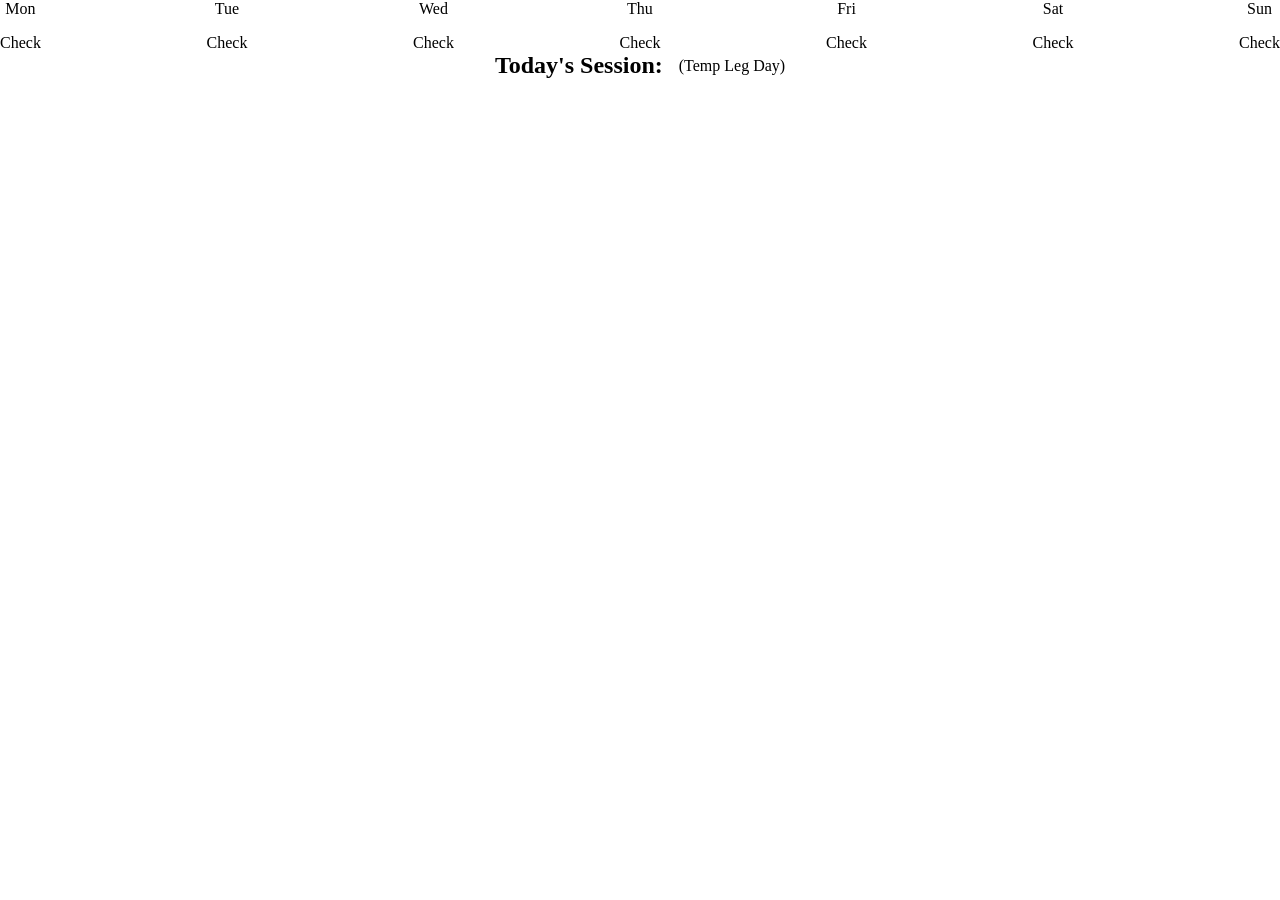
==== app.html @ 6fcd4730 "Add daily session title section with basic styling The title for the daily session was added (Ex: Le" ====
<!DOCTYPE html>
<html lang="en">
     <head>
          <meta charset="UTF-8">
          <title>FitBro</title>
          <link rel="stylesheet" href="./css/app.css">
     </head>

     <body>
          <div class="app">

               <section id="calendar-section">
               </section>

               <section id="daily-session-section">

                    <section class="calendar-header">
                         <div class="calendar-row">
                              <div class="calendar-day-column">
                                   <p class="dalendar-day">
                                        Mon
                                   </p>

                                   <span class="check-status">
                                        Check
                                   </span>
                              </div>

                              
                              <div class="calendar-day-column">
                                   <p class="dalendar-day">
                                        Tue
                                   </p>

                                   <span class="check-status">
                                        Check
                                   </span>
                              </div>

                              <div class="calendar-day-column">
                                   <p class="dalendar-day">
                                        Wed
                                   </p>

                                   <span class="check-status">
                                        Check
                                   </span>
                              </div>

                              <div class="calendar-day-column">
                                   <p class="dalendar-day">
                                        Thu
                                   </p>

                                   <span class="check-status">
                                        Check
                                   </span>
                              </div>

                              <div class="calendar-day-column">
                                   <p class="dalendar-day">
                                        Fri
                                   </p>

                                   <span class="check-status">
                                        Check
                                   </span>
                              </div>

                              <div class="calendar-day-column">
                                   <p class="dalendar-day">
                                        Sat
                                   </p>

                                   <span class="check-status">
                                        Check
                                   </span>
                              </div>

                              <div class="calendar-day-column">
                                   <p class="dalendar-day">
                                        Sun
                                   </p>

                                   <span class="check-status">
                                        Check
                                   </span>
                              </div>

                         </div>
                    </section>

                    <section class="session-title">
                         <div class="session-text">
                              <h2 class="today-text">
                                   Today's Session: 
                              </h2>

                              <span class="js-day">
                                   (Temp Leg Day)
                              </span>
                         </div>
                    </section>

               </section>

               <section id="ask-ai-session">
               </section>

               <section id="user-settings-section">
               </section>
          </div>
     </body>
</html>
---- css/app.css ----
* {
     margin: 0px;
     padding: 0px;
     box-sizing: border-box;
     /* color: red; */
}

.calendar-header {
     /* border: 3px solid black; */
     /* display: flex; */
}

.calendar-row {
     /* border: 3px solid blue; */
     display: flex;
     justify-content: space-between;
     text-align: center;
}

.calendar-day-column {
     /* border: 3px solid red; */
     display: flex;
     flex-direction: column;
     gap: 1rem;
}

.calendar-day {

}

.check-status {

}

.session-title {
     /* border: 3px solid black; */
     display: flex;
     justify-content: center;
}

.session-text {
     /* border: 3px solid red; */
     display: flex;
     align-items: center;
     gap: 1rem;
}

.today-text {
     /* border: 3px solid blue; */
}

.js-day {
     /* border: 3px solid green; */
}
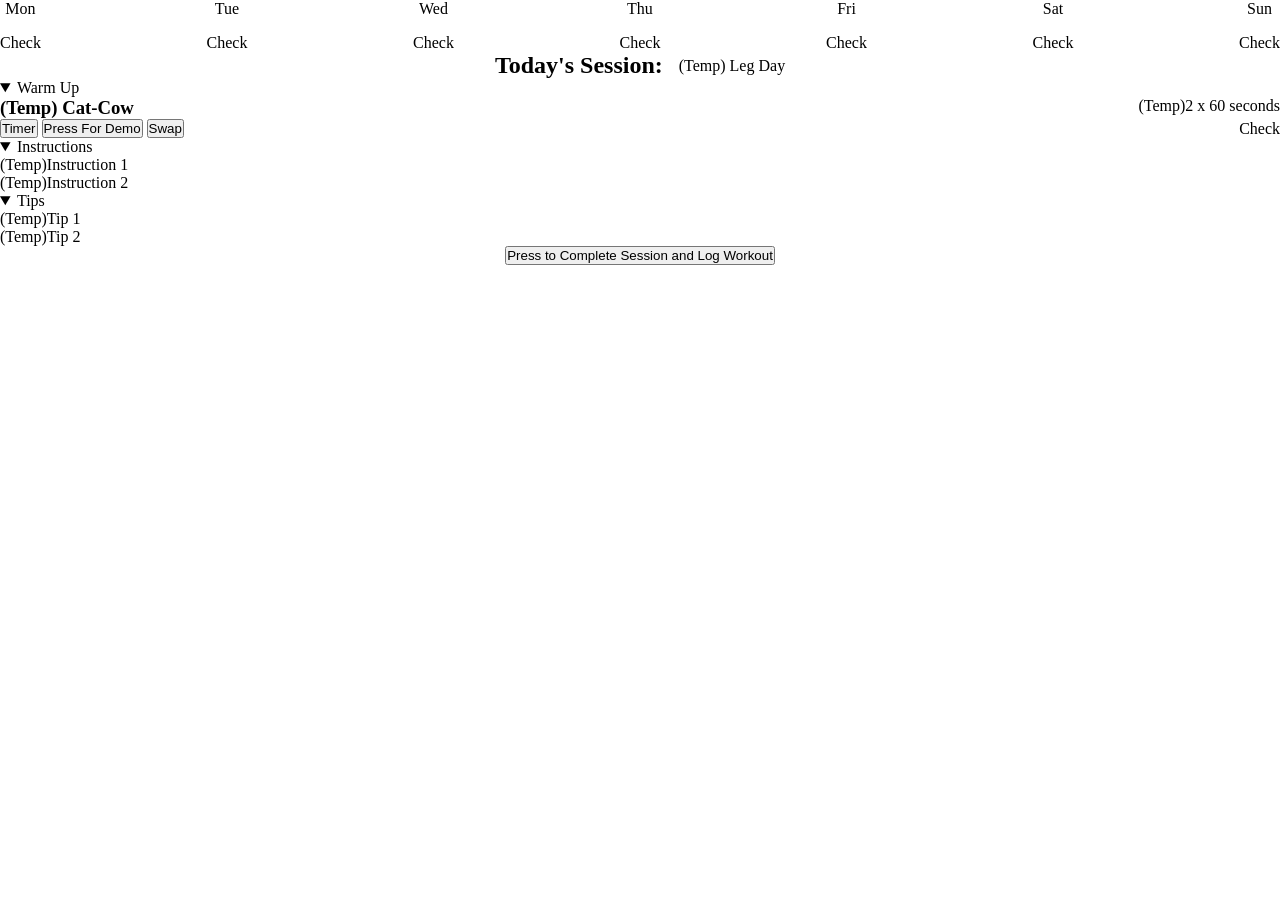
==== commit 11cd2c2f: "Add exercises for sessions and the log button A shell of the complete exercise box was created. Plac" ====
--- a/app.html
+++ b/app.html
@@ -97,10 +97,92 @@
                               </h2>
 
                               <span class="js-day">
-                                   (Temp Leg Day)
+                                   (Temp) Leg Day
                               </span>
                          </div>
                     </section>
+
+                    <section class="exercise-container">
+                         <!-- Add open to the details to always show drop down -->
+                         <details class="exercise-phase" open>
+                              <summary class="warm-up js-phase">
+                                   Warm Up
+                              </summary>
+
+                              <div class="phase-exercises">
+                                   <div class="exercise-top">
+                                        <h3 class="js-exercise-title">
+                                             (Temp) Cat-Cow
+                                        </h3>
+
+                                        <p class="js-exercise-sets-reps">
+                                             (Temp)2 x 60 seconds
+                                        </p>
+                                   </div>
+
+                                   <div class="exercise-middle">
+                                        <div class="middle-left">
+                                             <button class="timer">
+                                                  Timer
+                                             </button>
+
+                                             <button class="demo">
+                                                  Press For Demo
+                                             </button>
+
+                                             <button class="swap">
+                                                  Swap
+                                             </button>
+                                        </div>
+
+                                        <span class="exercise-check-status">
+                                             Check
+                                        </span>
+                                   </div>
+
+                                   <div class="exercise-bottom">
+                                        <details class="instructions-container" open>
+                                             <summary class="instructions">
+                                                  Instructions
+                                             </summary>
+
+                                             <ol class="instructions-list">
+                                                  <li class="js-instructions-list-item">
+                                                       (Temp)Instruction 1
+                                                  </li>
+
+                                                  <li class="js-instructions-list-item">
+                                                       (Temp)Instruction 2
+                                                  </li>
+                                             </ol>
+                                        </details>
+
+                                        <details class="tips-container" open>
+                                             <summary class="summary-tips">
+                                                  Tips
+                                             </summary>
+
+                                             <ul class="tips-list">
+                                                  <li class="js-tips-list-item">
+                                                       (Temp)Tip 1
+                                                  </li>
+
+                                                  <li class="js-tips-list-item">
+                                                       (Temp)Tip 2
+                                                  </li>
+                                             </ul>
+                                        </details>
+                                   </div>
+                              </div>
+                         </details>
+
+                    </section>
+
+                    <div class="log-workout-container">
+                              <button class="log-workout-button">
+                                   Press to Complete Session and Log Workout
+                              </button>
+                         </div>
 
                </section>
 
--- a/css/app.css
+++ b/css/app.css
@@ -51,4 +51,78 @@
 
 .js-day {
      /* border: 3px solid green; */
+}
+
+.exercise-container {
+     /* border: 3px solid black; */
+     display: flex;
+}
+
+.exercise-phase {
+     /* border: 3px solid red; */
+     width: 100%;
+}
+
+.js-phase {
+     /* border: 3px solid blue; */
+}
+
+.exercise-top {
+     /* border: 3px solid green; */
+     display: flex;
+     justify-content: space-between;
+}
+
+.js-exercise-title {
+}
+
+.js-exercise-sets-reps {
+
+}
+
+.exercise-middle {
+     /* border: 3px solid hotpink; */
+     display: flex;
+     align-items: center;
+     justify-content: space-between;
+}
+
+.middle-left {
+     /* border: 3px solid rgb(0, 89, 124); */
+}
+
+.exercise-bottom {
+     /* border: 3px solid yellow; */
+}
+
+.instructions-container {
+     /* border: 3px solid red; */
+}
+
+.instructions {
+     /* border: 3px solid rgb(26, 39, 6); */
+}
+
+.instructions-list {
+     /* border: 3px solid darkcyan; */
+}
+
+.tips-container {
+     /* border: 3px solid blue; */
+}
+
+.tips {
+     /* border: 3px solid darkgoldenrod; */
+}
+
+.tips-list {
+     /* border: 3px solid lightgreen; */
+}
+
+.log-workout-container {
+     display: flex;
+     justify-content: center;
+}
+
+.log-workout-button {
 }
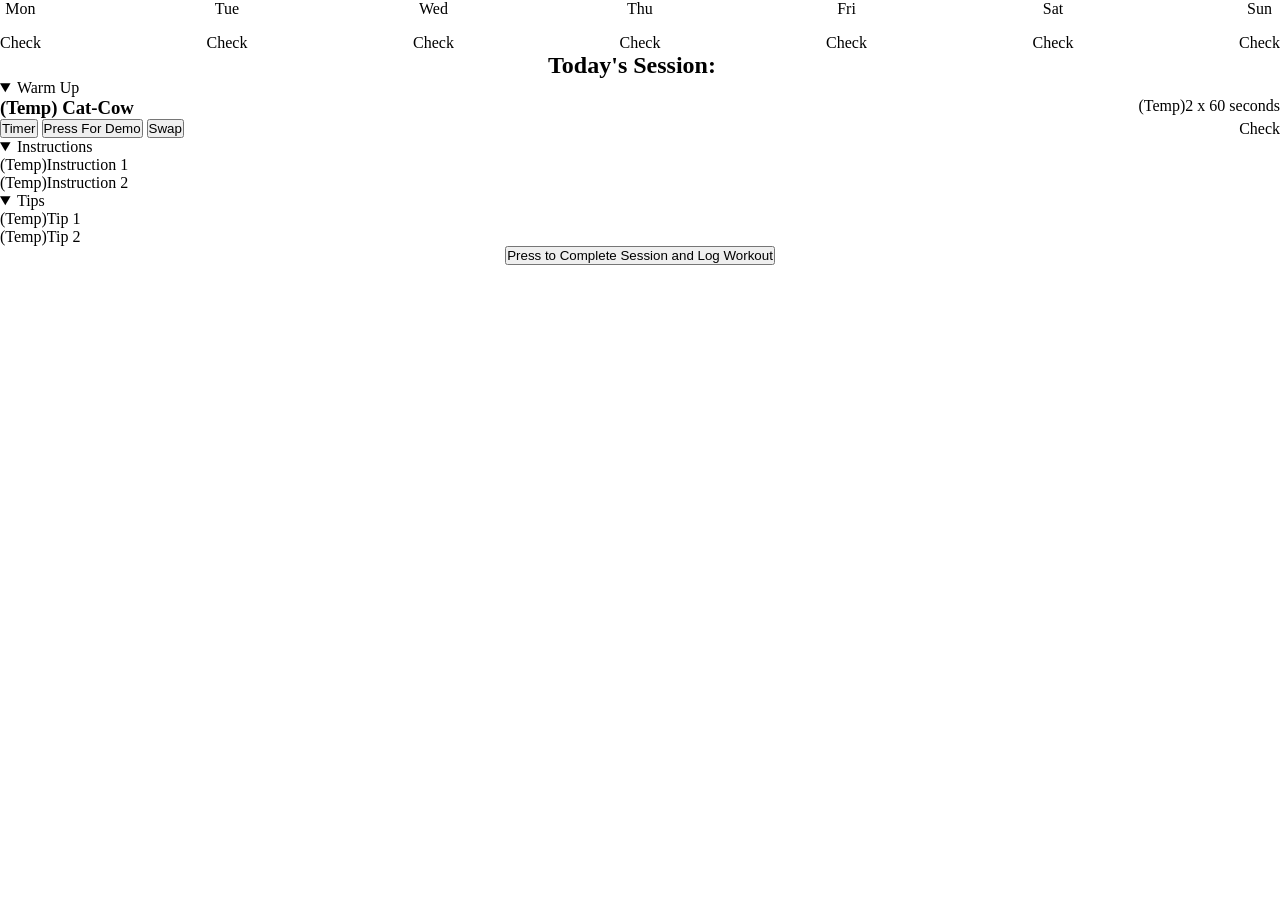
==== commit 85376a1d: "Correct javaScript source path The javaScript source path was replaced with the correct link, and th" ====
--- a/app.html
+++ b/app.html
@@ -4,6 +4,7 @@
           <meta charset="UTF-8">
           <title>FitBro</title>
           <link rel="stylesheet" href="./css/app.css">
+          <script src="./js/app.js" defer></script>
      </head>
 
      <body>
@@ -96,9 +97,9 @@
                                    Today's Session: 
                               </h2>
 
-                              <span class="js-day">
-                                   (Temp) Leg Day
-                              </span>
+                              <h2 class="js-day">
+                                   
+                              </h2>
                          </div>
                     </section>
 
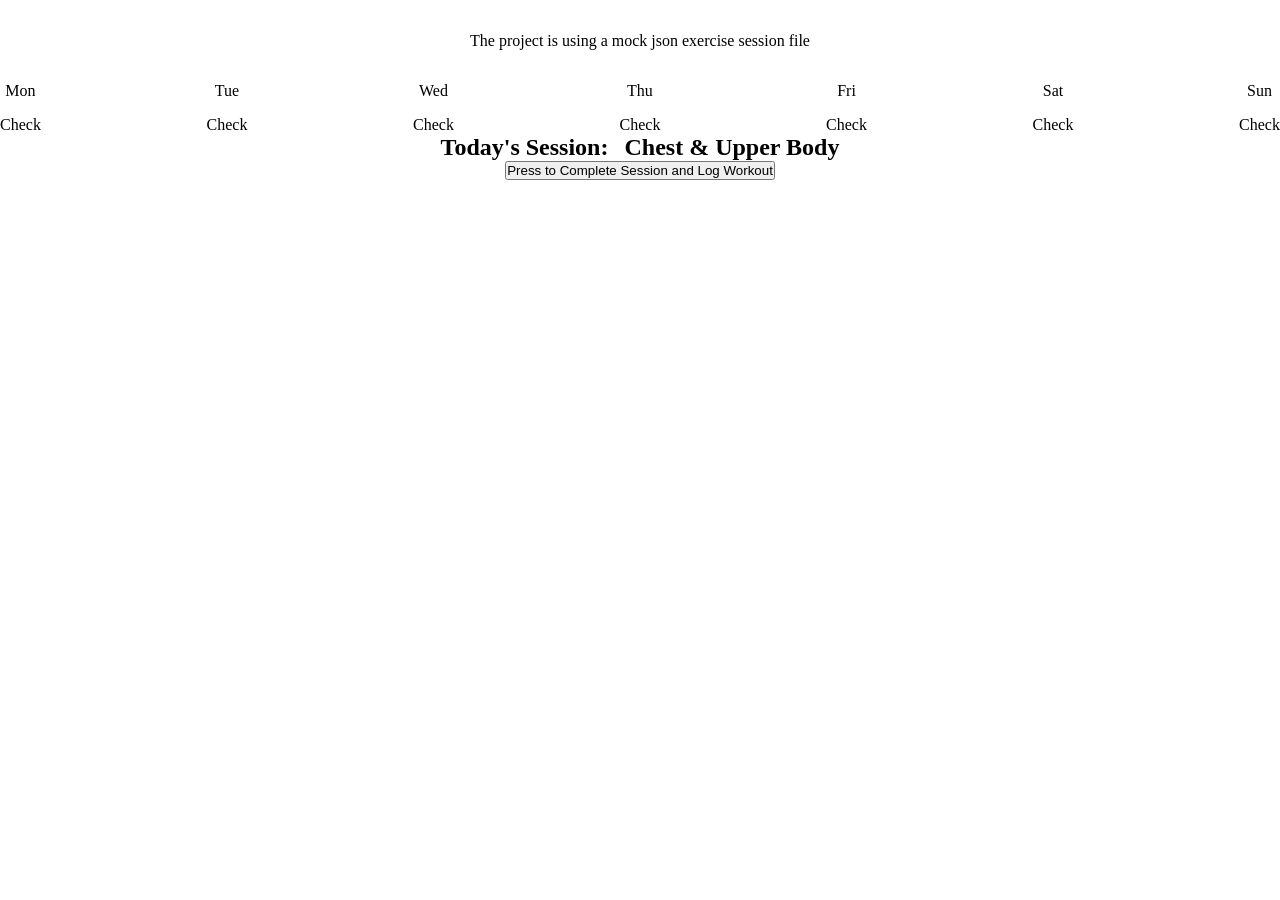
==== commit 34bcc1ff: "Fix structure of elements and any typos A note was added at the top of the page to let viewers know " ====
--- a/app.html
+++ b/app.html
@@ -8,6 +8,8 @@
      </head>
 
      <body>
+          <p class="demo-text" style="text-align: center; margin: 2rem;">The project is using a mock json exercise session file</p>
+
           <div class="app">
 
                <section id="calendar-section">
@@ -29,7 +31,7 @@
 
                               
                               <div class="calendar-day-column">
-                                   <p class="dalendar-day">
+                                   <p class="calendar-day">
                                         Tue
                                    </p>
 
@@ -104,78 +106,7 @@
                     </section>
 
                     <section class="exercise-container">
-                         <!-- Add open to the details to always show drop down -->
-                         <details class="exercise-phase" open>
-                              <summary class="warm-up js-phase">
-                                   Warm Up
-                              </summary>
-
-                              <div class="phase-exercises">
-                                   <div class="exercise-top">
-                                        <h3 class="js-exercise-title">
-                                             (Temp) Cat-Cow
-                                        </h3>
-
-                                        <p class="js-exercise-sets-reps">
-                                             (Temp)2 x 60 seconds
-                                        </p>
-                                   </div>
-
-                                   <div class="exercise-middle">
-                                        <div class="middle-left">
-                                             <button class="timer">
-                                                  Timer
-                                             </button>
-
-                                             <button class="demo">
-                                                  Press For Demo
-                                             </button>
-
-                                             <button class="swap">
-                                                  Swap
-                                             </button>
-                                        </div>
-
-                                        <span class="exercise-check-status">
-                                             Check
-                                        </span>
-                                   </div>
-
-                                   <div class="exercise-bottom">
-                                        <details class="instructions-container" open>
-                                             <summary class="instructions">
-                                                  Instructions
-                                             </summary>
-
-                                             <ol class="instructions-list">
-                                                  <li class="js-instructions-list-item">
-                                                       (Temp)Instruction 1
-                                                  </li>
-
-                                                  <li class="js-instructions-list-item">
-                                                       (Temp)Instruction 2
-                                                  </li>
-                                             </ol>
-                                        </details>
-
-                                        <details class="tips-container" open>
-                                             <summary class="summary-tips">
-                                                  Tips
-                                             </summary>
-
-                                             <ul class="tips-list">
-                                                  <li class="js-tips-list-item">
-                                                       (Temp)Tip 1
-                                                  </li>
-
-                                                  <li class="js-tips-list-item">
-                                                       (Temp)Tip 2
-                                                  </li>
-                                             </ul>
-                                        </details>
-                                   </div>
-                              </div>
-                         </details>
+                         
 
                     </section>
 
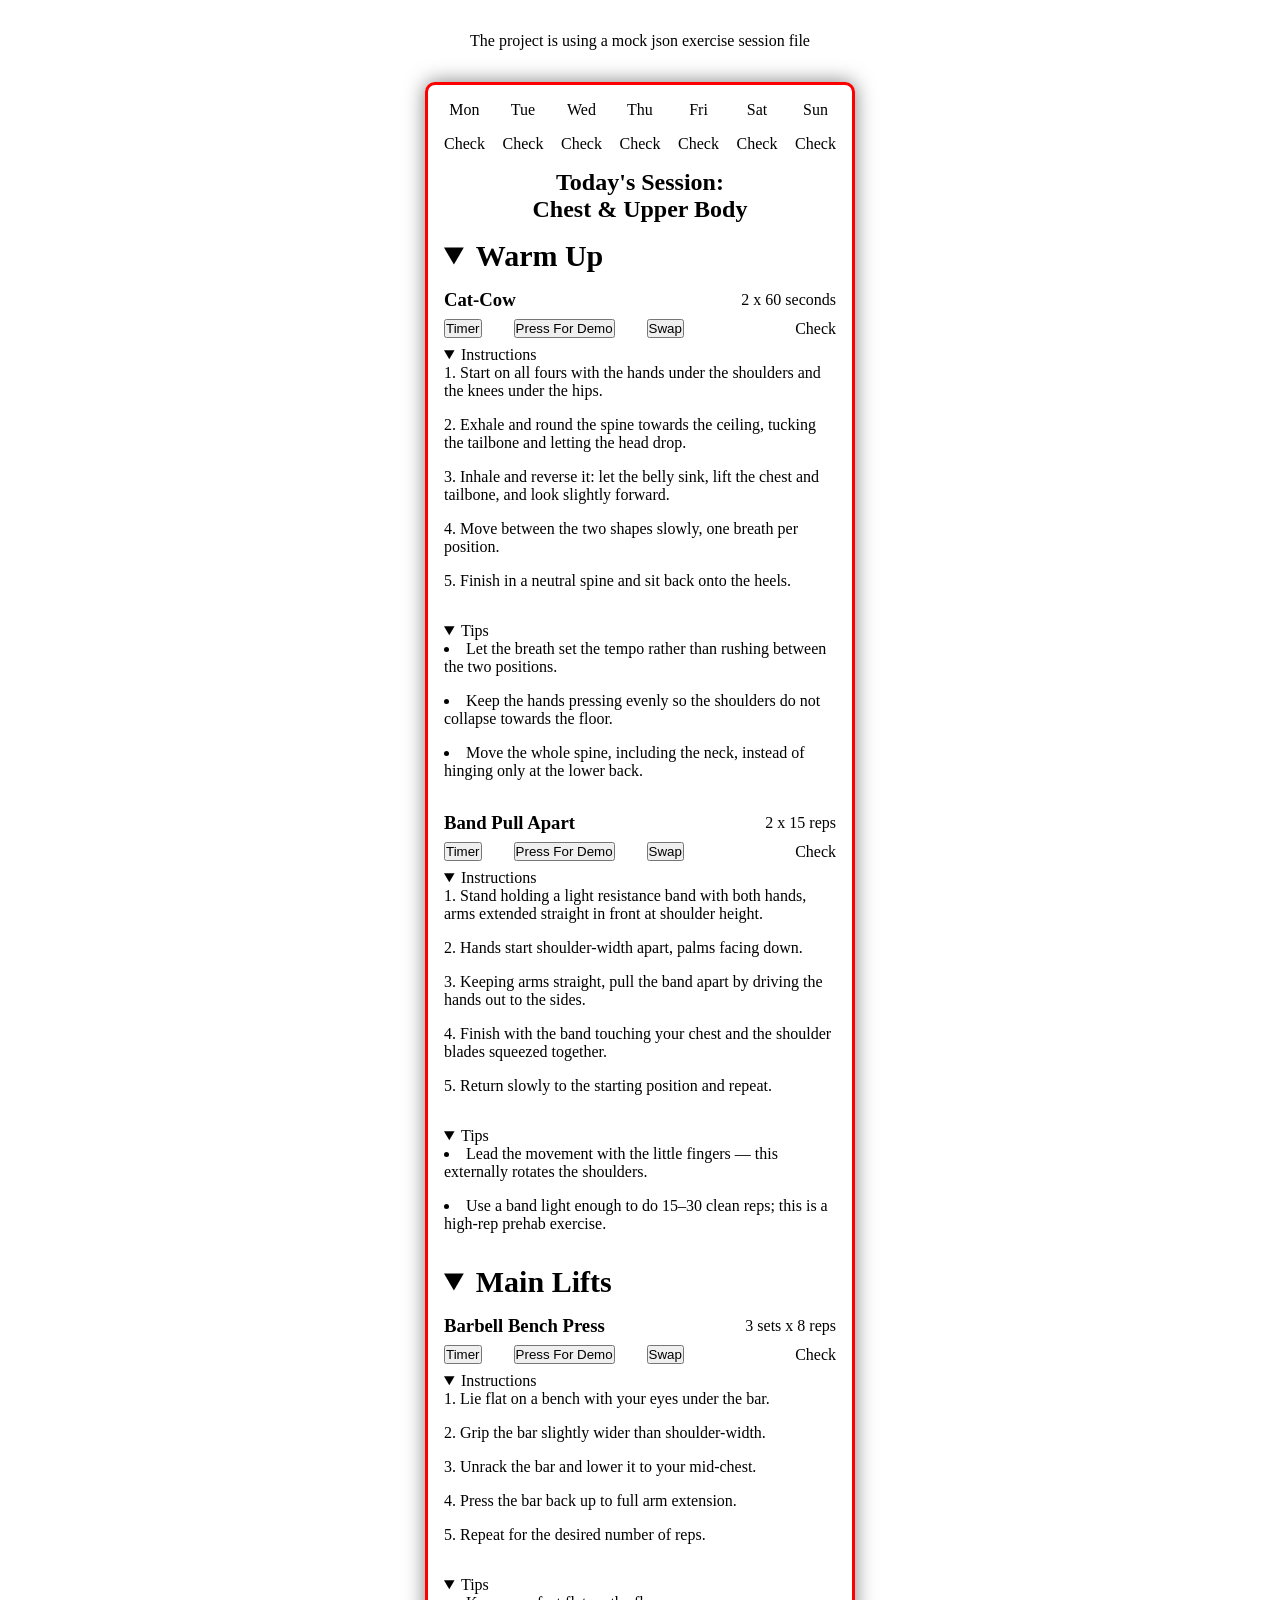
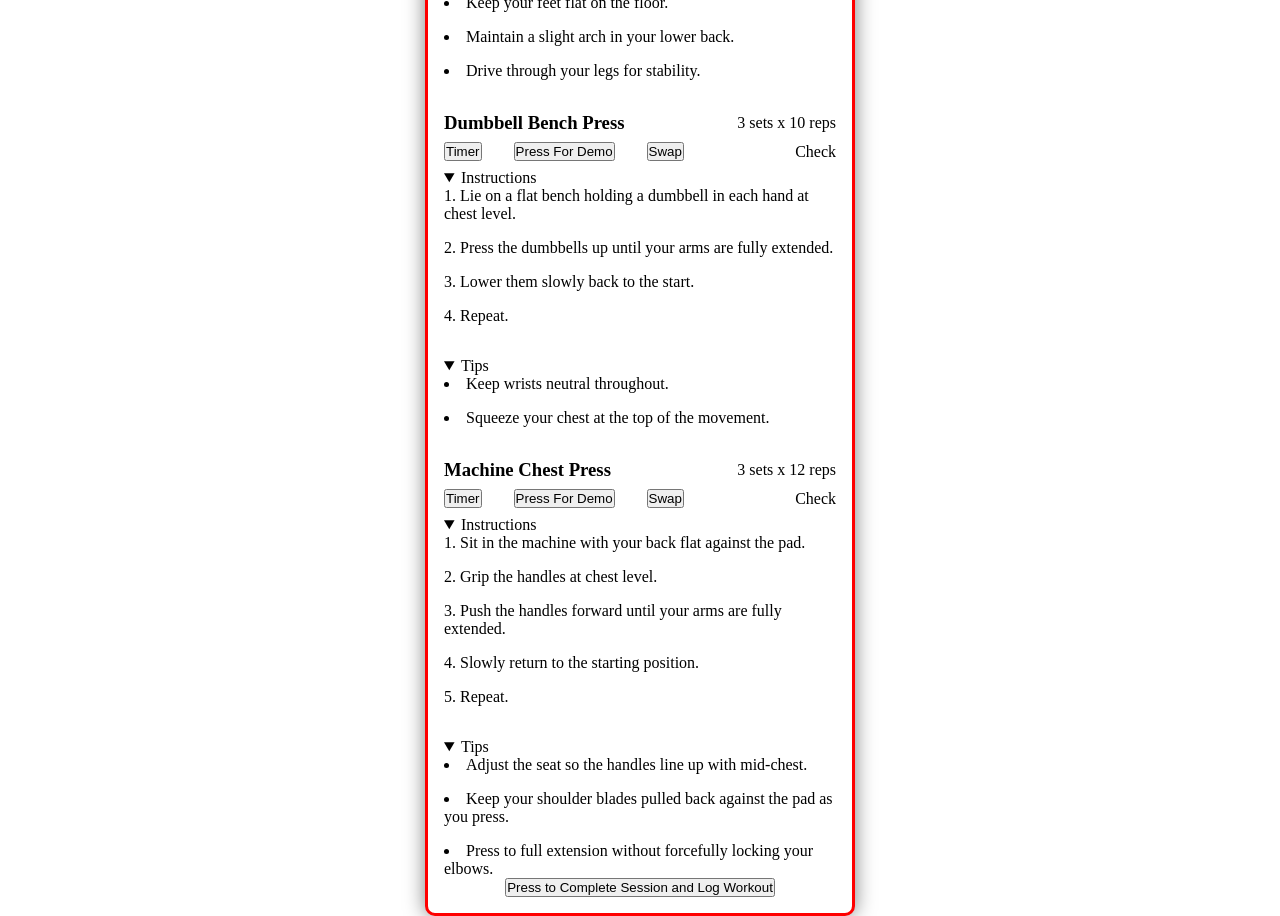
==== commit ac3b8b9e: "Fix mobile viewport scaling for smaller screens The meta viewport attribute was added to the head so" ====
--- a/app.html
+++ b/app.html
@@ -2,6 +2,7 @@
 <html lang="en">
      <head>
           <meta charset="UTF-8">
+          <meta name="viewport" content="width=device-width, initial-scale=1.0">
           <title>FitBro</title>
           <link rel="stylesheet" href="./css/app.css">
           <script src="./js/app.js" defer></script>
--- a/css/app.css
+++ b/css/app.css
@@ -4,6 +4,22 @@
      box-sizing: border-box;
      /* color: red; */
 }
+
+/* USED TO SIMULATE A PHONE SCREEN */
+.app {
+  width: 100%;
+  max-width: 430px; 
+  margin: 0 auto;
+  min-height: 100vh;
+  box-shadow: 0 0 20px rgba(0, 0, 0, 0.5); 
+  background: white;
+  border: 3px solid red;
+  border-radius: 10px;
+  padding: 1rem;
+  overflow-x: hidden;
+}
+
+
 
 .calendar-header {
      /* border: 3px solid black; */
@@ -15,6 +31,7 @@
      display: flex;
      justify-content: space-between;
      text-align: center;
+     flex-wrap: wrap;
 }
 
 .calendar-day-column {
@@ -36,13 +53,14 @@
      /* border: 3px solid black; */
      display: flex;
      justify-content: center;
+     margin: 1rem;
 }
 
 .session-text {
      /* border: 3px solid red; */
      display: flex;
+     flex-direction: column;
      align-items: center;
-     gap: 1rem;
 }
 
 .today-text {
@@ -56,6 +74,8 @@
 .exercise-container {
      /* border: 3px solid black; */
      display: flex;
+     flex-direction: column;
+     gap: 2rem;
 }
 
 .exercise-phase {
@@ -63,21 +83,41 @@
      width: 100%;
 }
 
+.phase-exercises {
+     /* border: 3px solid goldenrod; */
+     display: flex;
+     flex-direction: column;
+     gap: 2rem;
+}
+
+.exercise-card {
+     /* border: 3px solid black; */
+     display: flex;
+     flex-direction: column;
+     gap: .5rem;
+}
+
 .js-phase {
      /* border: 3px solid blue; */
+     font-size: 30px;
+     font-weight: bold;
+     margin-bottom: 1rem;
 }
 
 .exercise-top {
      /* border: 3px solid green; */
      display: flex;
+     flex-wrap: wrap;
      justify-content: space-between;
+     align-items: center;
 }
 
 .js-exercise-title {
+     /* border: 3px solid red; */
 }
 
 .js-exercise-sets-reps {
-
+     /* border: 3px solid red; */
 }
 
 .exercise-middle {
@@ -89,10 +129,23 @@
 
 .middle-left {
      /* border: 3px solid rgb(0, 89, 124); */
+     display: flex;
+     flex-wrap: wrap;
+     gap: 2rem;
 }
 
 .exercise-bottom {
      /* border: 3px solid yellow; */
+     display: flex;
+     flex-direction: column;
+     gap: 2rem;
+}
+
+details ul, details ol {
+     display: flex;
+     flex-direction: column;
+     gap: 1rem;
+     list-style-position: inside;
 }
 
 .instructions-container {
@@ -125,4 +178,5 @@
 }
 
 .log-workout-button {
-}+}
+
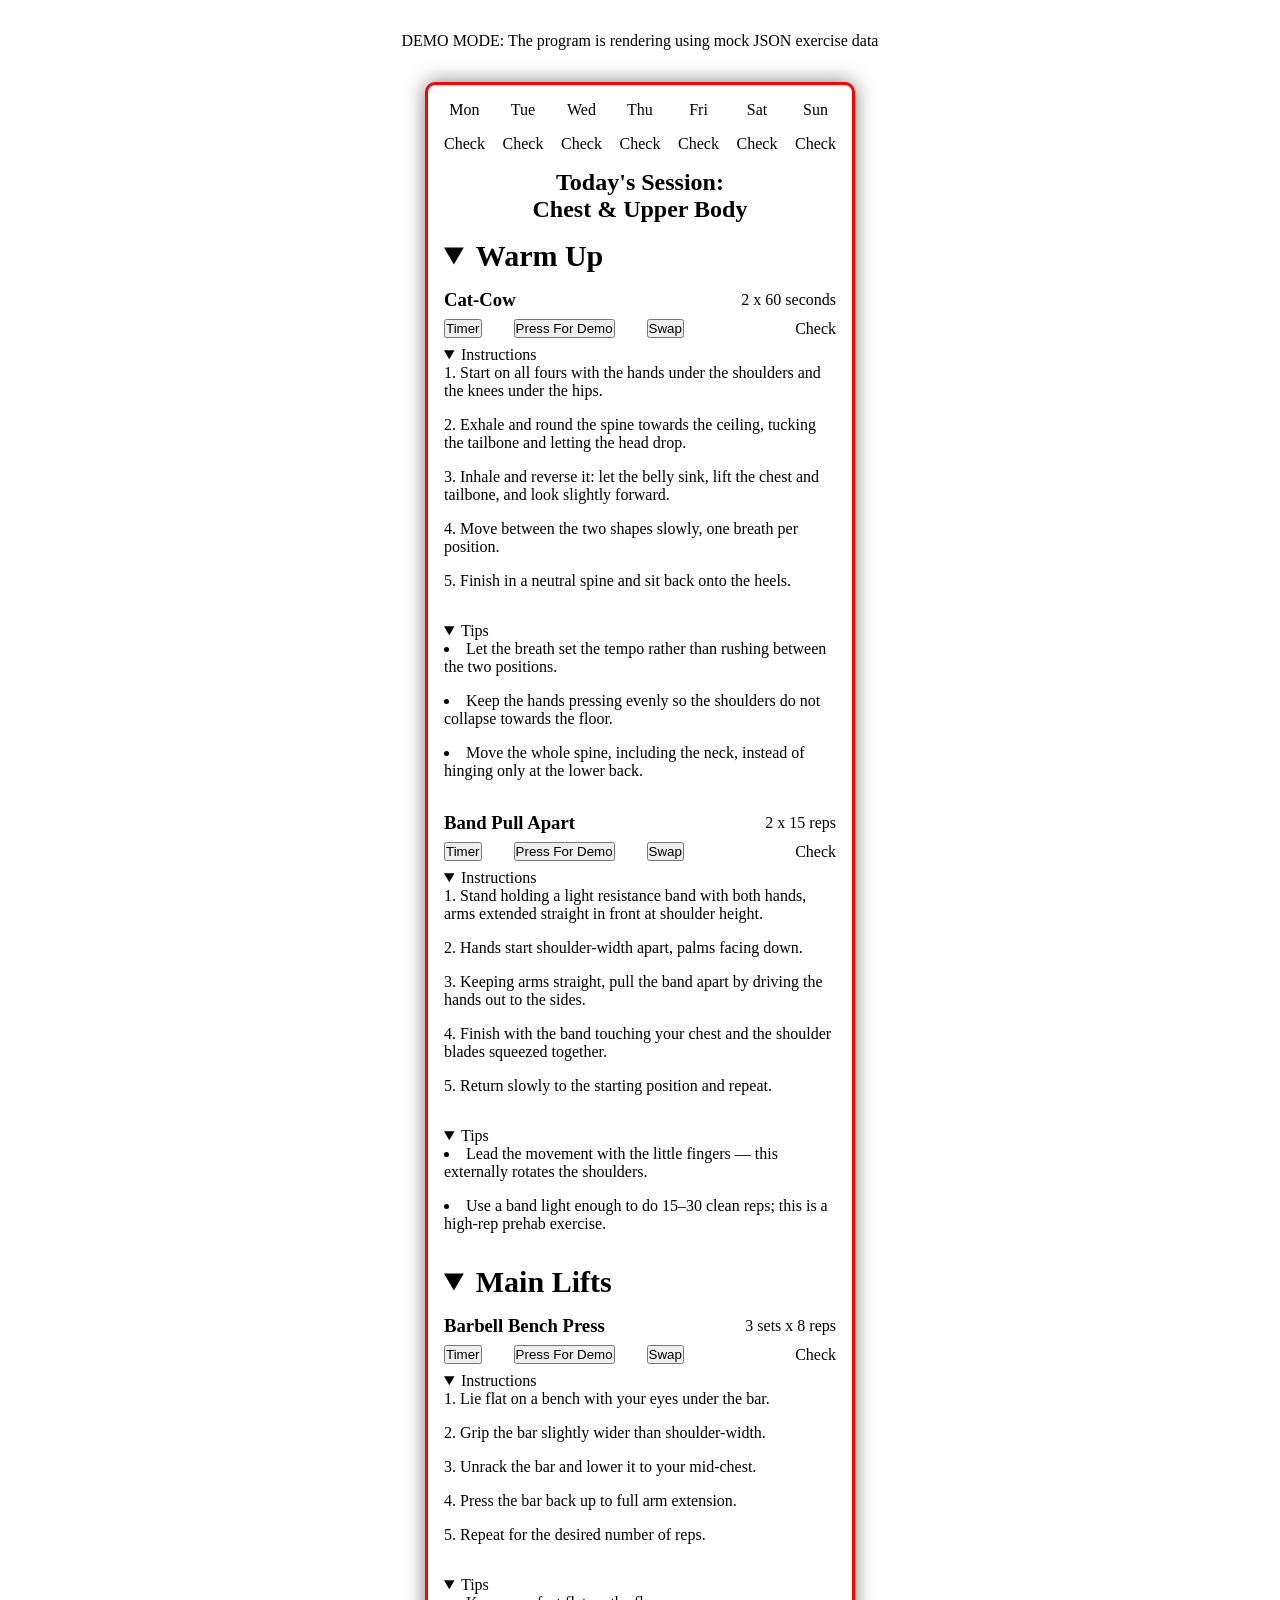
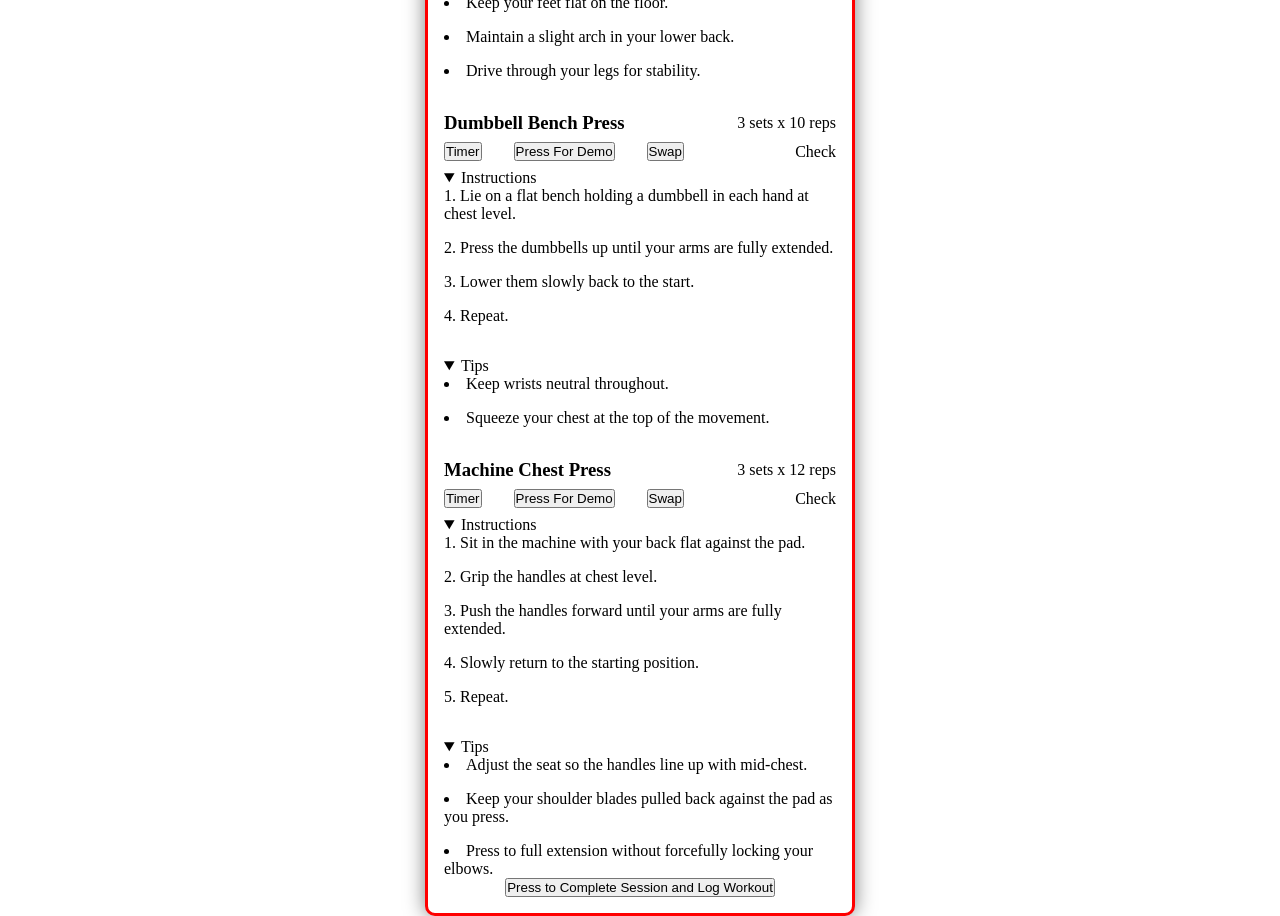
==== commit 74f00416: "Update Demo text" ====
--- a/app.html
+++ b/app.html
@@ -9,7 +9,7 @@
      </head>
 
      <body>
-          <p class="demo-text" style="text-align: center; margin: 2rem;">The project is using a mock json exercise session file</p>
+          <p class="demo-text" style="text-align: center; margin: 2rem;">DEMO MODE: The program is rendering using mock JSON exercise data</p>
 
           <div class="app">
 
